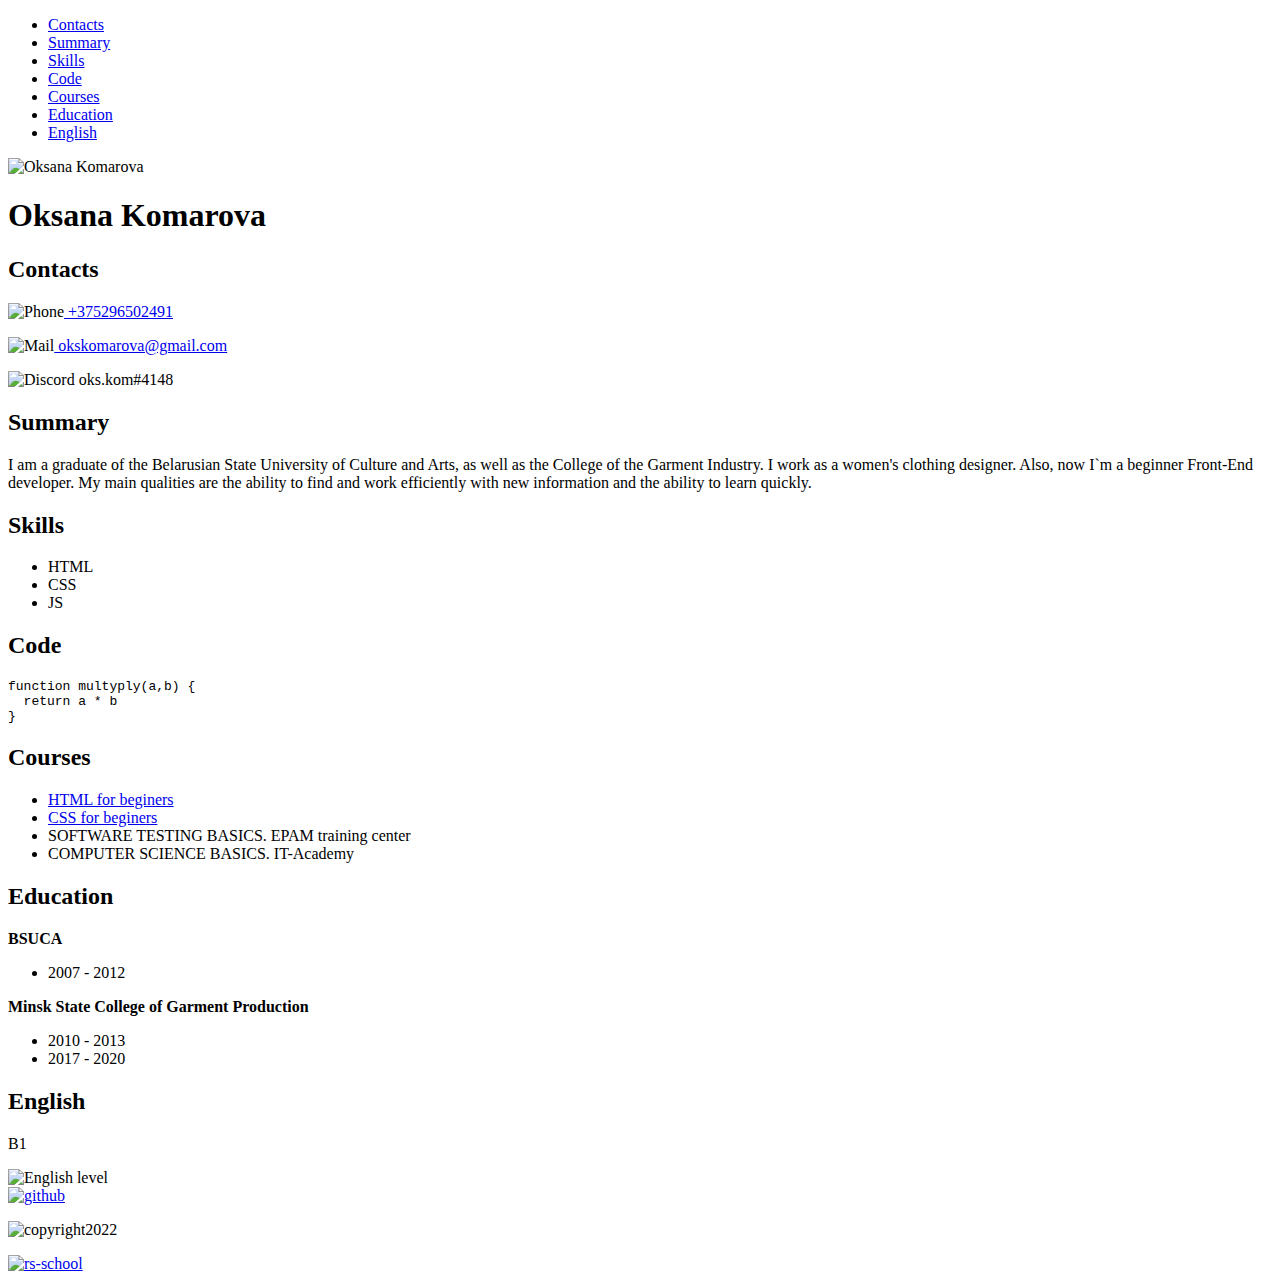
==== index.html @ 1ca235c0 "docs: update index.html file with content" ====
<!DOCTYPE HTML>
<html lang="en">

    <head>
        <meta charset="UTF-8">
        <meta name="viewport" content="width=device-width, initial-scale=1.0">
        <link rel="stylesheet" href="./StyleCV.css">
        <link rel="icon" href="./img/favicon.ico">
        <link rel="preconnect" href="https://fonts.googleapis.com">
        <link rel="preconnect" href="https://fonts.gstatic.com" crossorigin>
        <link href="https://fonts.googleapis.com/css2?family=Cardo:wght@700&family=Mulish:wght@200&display=swap" rel="stylesheet">

    <title>CV#3</title>
    </head>

    <body>

        <header class="header">
            <div class="container">
            <nav class="nav">
                <ul class="nav-list">
                <li class="nav-item"><a href="#contacts" class="nav-link">Contacts</a></li>
                <li class="nav-item"><a href="#summary" class="nav-link">Summary</a></li>
                <li class="nav-item"><a href="#skills" class="nav-link">Skills</a></li>
                <li class="nav-item"><a href="#code" class="nav-link">Code</a></li>
                <li class="nav-item"><a href="#courses" class="nav-link">Courses</a></li>
                <li class="nav-item"><a href="#education" class="nav-link">Education</a></li>
                <li class="nav-item"><a href="#english" class="nav-link">English</a></li>
                </ul>
            </nav>
            </div>
             </header>

        <main class="main">
            <div class="main-container">
                <section class="section" id="profile">
                    <img class="photo" src="img/Oksana.png" alt="Oksana Komarova">
                    <h1 class="section-title">Oksana Komarova</h1>
                </section>

                <section class="section" id="contacts">
                    <h2 class="section-title">Contacts</h2>
                    <p><img src="img/phone-call.png" alt="Phone" width="20" height="20"><a class="contacts-link" href="tel:+375296502491"> +375296502491</a></p>
                    <p><img src="img/email.png" alt="Mail" width="20" height="20"><a class="contacts-link" href="mailto:okskomarova@gmail.com"> okskomarova@gmail.com</a></p>
                    <p><img src="img/discord.png" alt="Discord" width="20" height="20"> oks.kom#4148</p>
                </section>

                <section class="section" id="summary">
                    <h2 class="section-title">Summary</h2>
                <p>I am a graduate of the Belarusian State University of Culture and Arts, as well as the College of the Garment Industry. I work as a women's clothing designer. Also, now I`m a beginner Front-End developer. My main qualities are the ability to find and work efficiently with new information and the ability to learn quickly.</p>
                </section>

                <section class="section" id="skills">
                    <h2 class="section-title">Skills</h2>
                        <ul>
                            <li class="section-item">HTML</li>
                            <li class="section-item">CSS</li>
                            <li class="section-item">JS</li>
                        </ul>
                </section>

                <section class="section" id="code">
                    <h2 class="section-title">Code</h2>
                    <pre class="code"><code>function multyply(a,b) {
  return a * b
}</code></pre>
                </section>

                <section class="section" id="courses">
                    <h2 class="section-title">Courses</h2>
                    <ul>
                        <li class="section-item"><a class="contacts-link" href="https://ru.code-basics.com/languages/html" target="_blank">HTML for beginers</a></li>
                        <li class="section-item"><a class="contacts-link" href="https://ru.code-basics.com/languages/css" target="_blank">CSS for beginers</a></li>
                        <li class="section-item">SOFTWARE TESTING BASICS. EPAM training center</li>
                        <li class="section-item">COMPUTER SCIENCE BASICS. IT-Academy</li>
                    </ul>
                </section>

                <section class="section" id="education">
                    <h2 class="section-title">Education</h2>
                    <p><strong>BSUCA</strong></p>
                    <ul>
                        <li class="section-item">2007 - 2012</li>
                    </ul>
                    <p><strong>Minsk State College of Garment Production</strong></p>
                    <ul>
                        <li class="section-item">2010 - 2013</li>
                        <li class="section-item">2017 - 2020</li>
                    </ul>

                </section>

                <section class="section" id="english">
                    <h2 class="section-title">English</h2>
                    <p>B1</p>
                    <img src="img/Intermediate.png" alt="English level" width="635" height="436">

                </section>

            </div>
                 </main>

        <footer class="footer">
                <div>
                <a href="https://github.com/oks-kom" target="_blank"><img src="img/github.png" alt="github" width="35" height="35"></a>
                </div>
                <div>
                    <p><img src="img/copyright.png" alt="copyright" width="15" height="15">2022</p>
                </div>
                <div><a href="https://rs.school/js/" target="_blank"><img src="img/rs_school_js.png" alt="rs-school" width="100" height="40"></a>
                </div>
        </footer>
    </body>
</html>
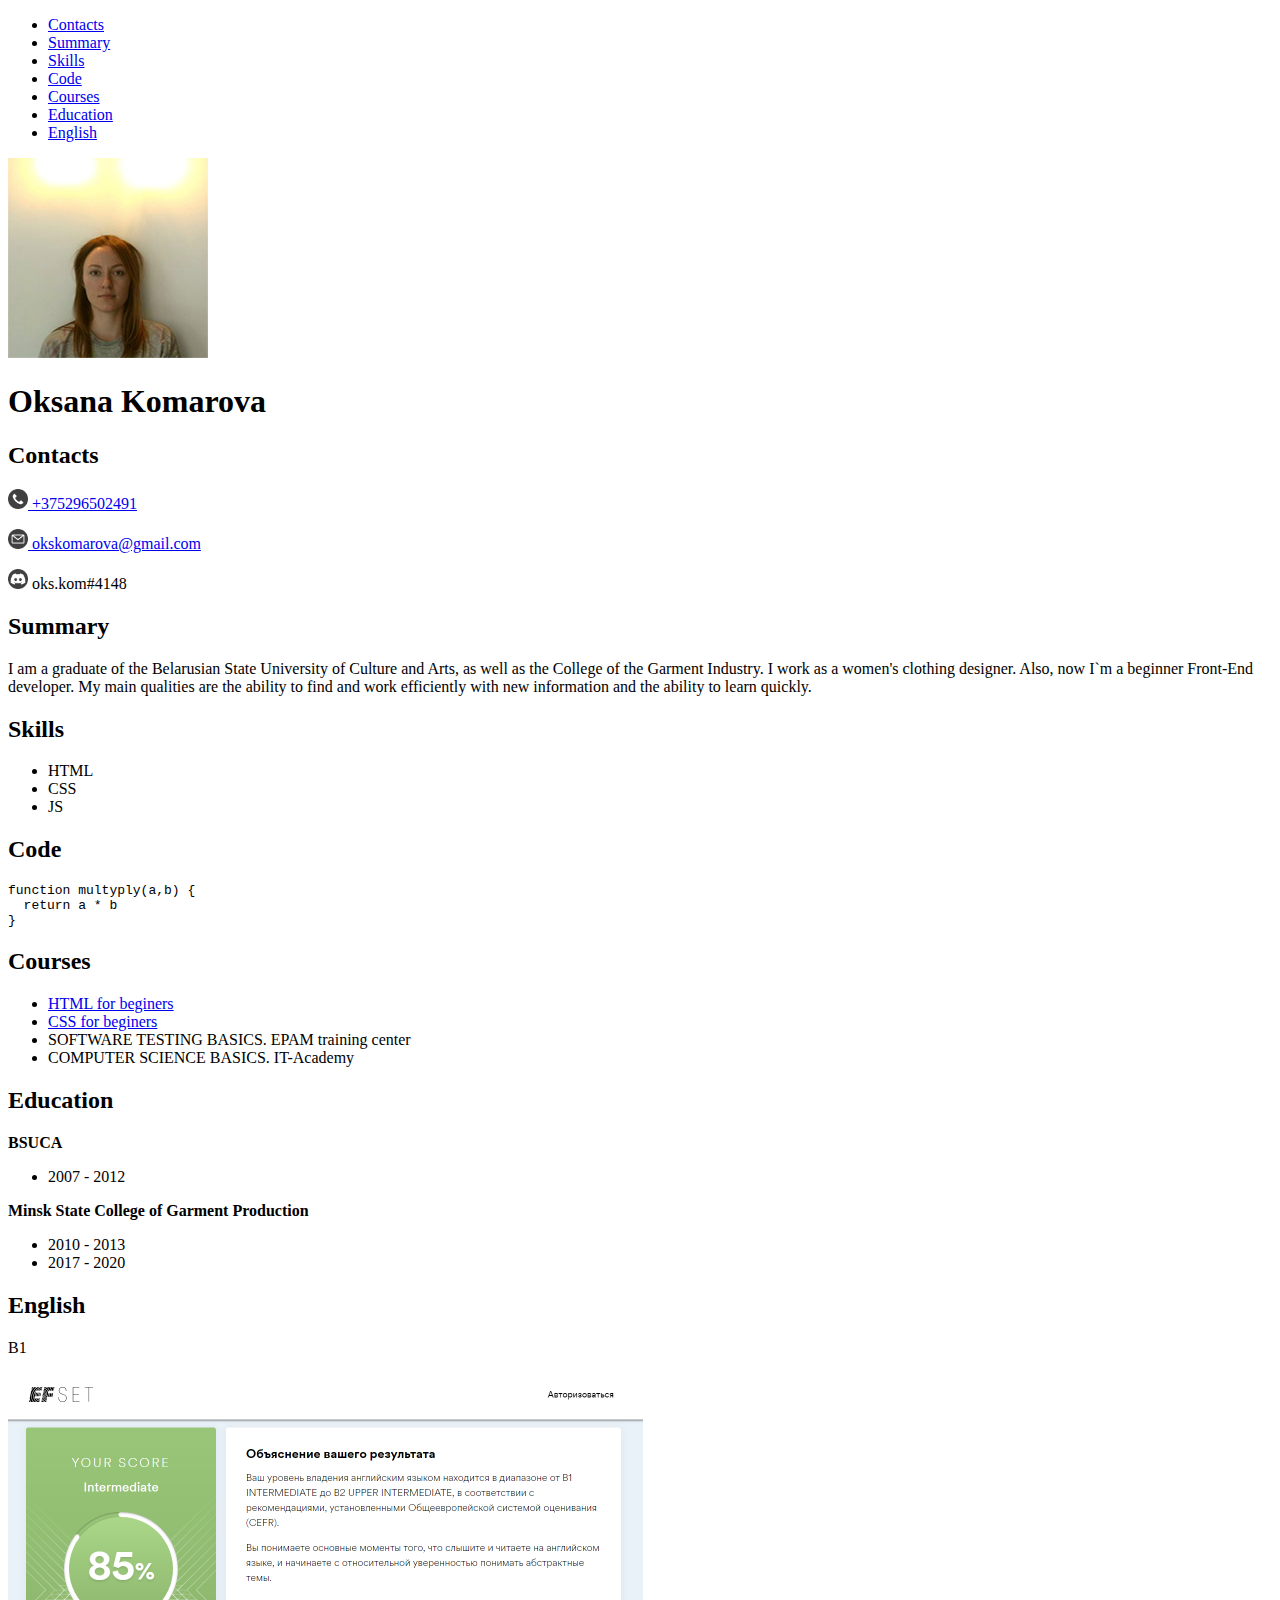
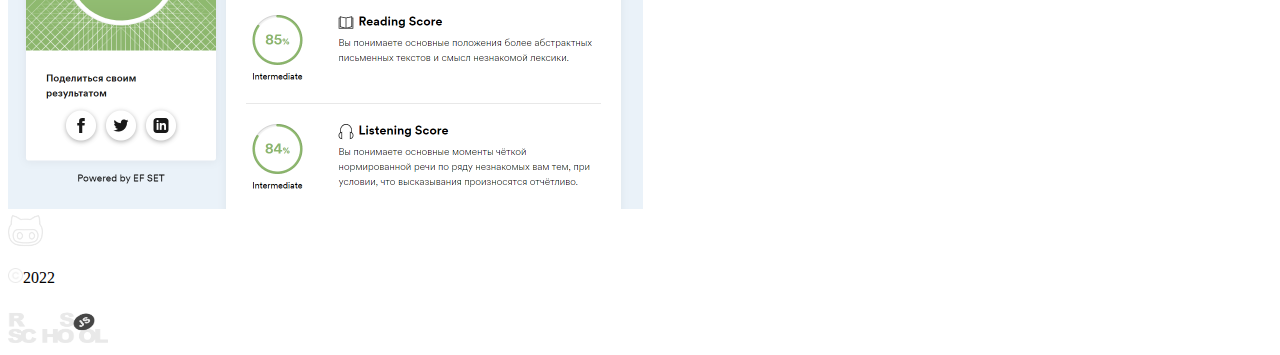
==== commit a96f6caa: "docs: update index file" ====
--- a/index.html
+++ b/index.html
@@ -4,7 +4,7 @@
     <head>
         <meta charset="UTF-8">
         <meta name="viewport" content="width=device-width, initial-scale=1.0">
-        <link rel="stylesheet" href="./StyleCV.css">
+        <link rel="stylesheet" href="./Style.css">
         <link rel="icon" href="./img/favicon.ico">
         <link rel="preconnect" href="https://fonts.googleapis.com">
         <link rel="preconnect" href="https://fonts.gstatic.com" crossorigin>
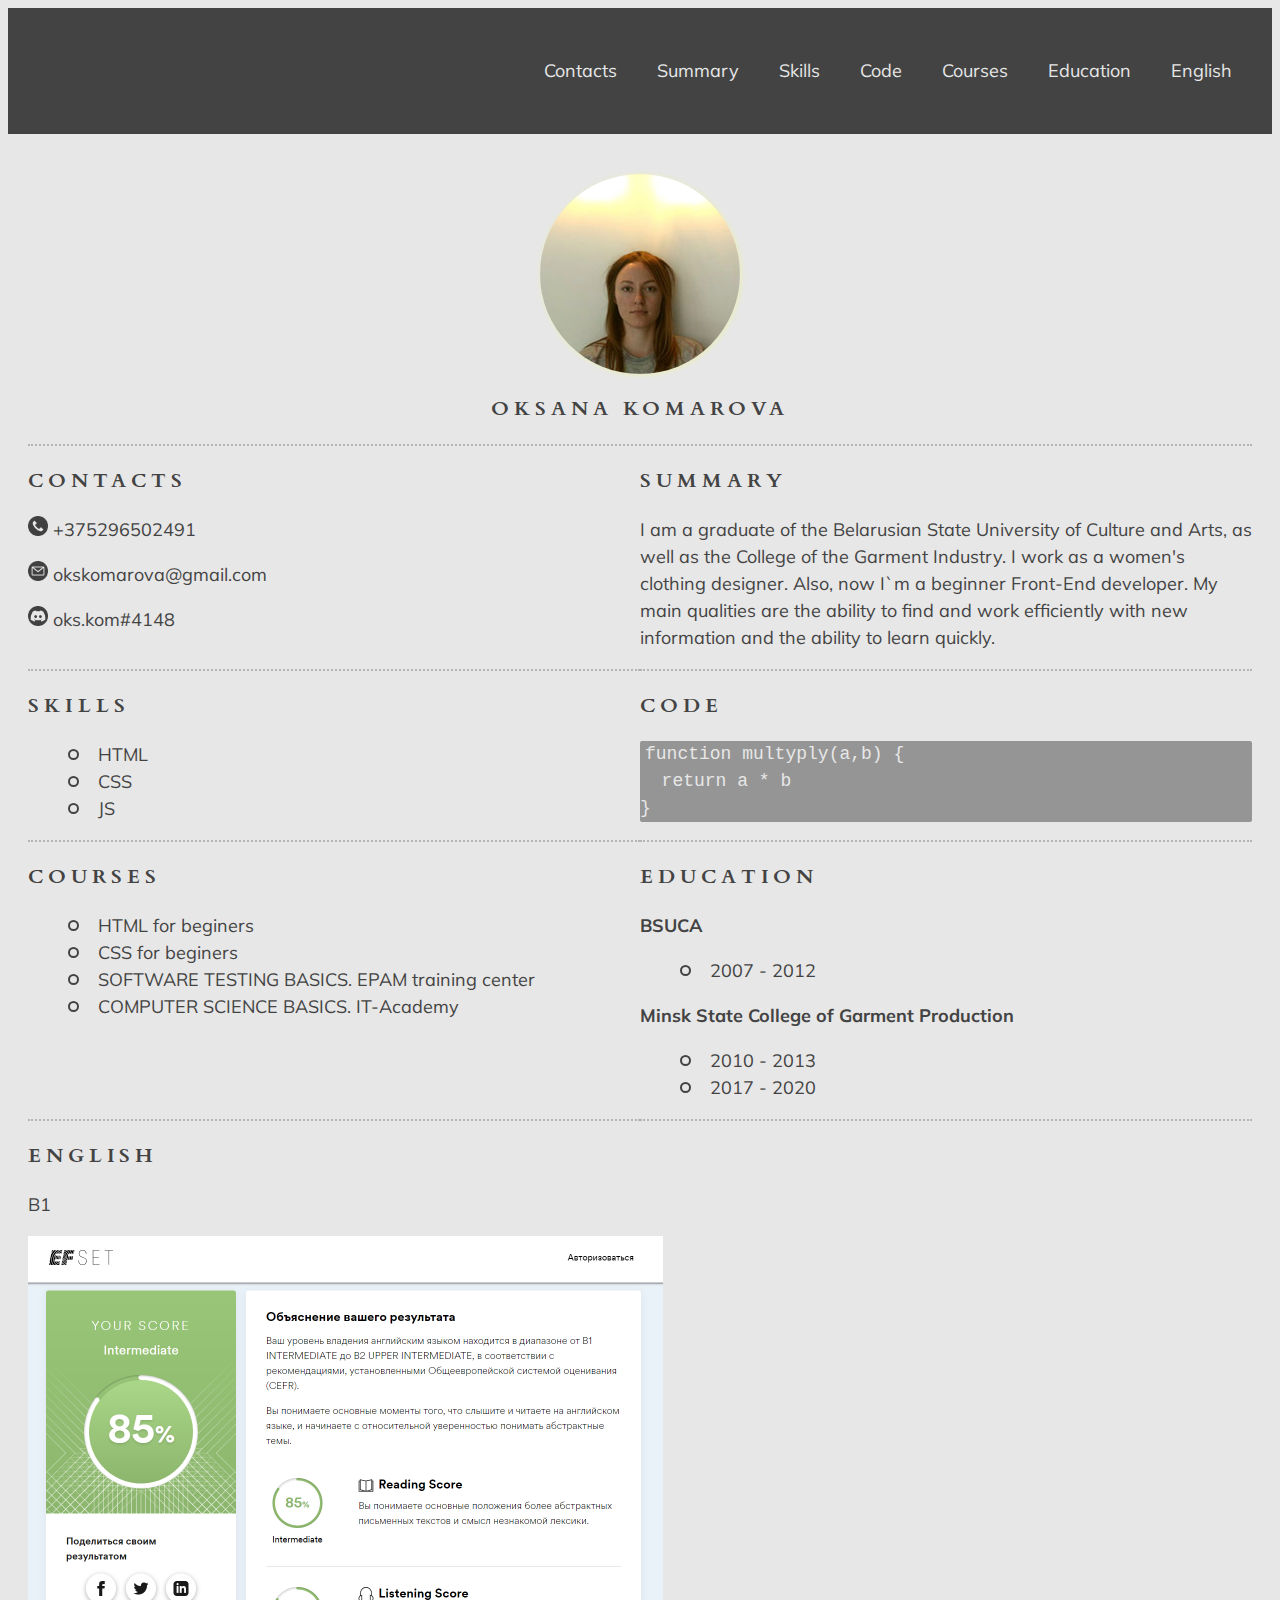
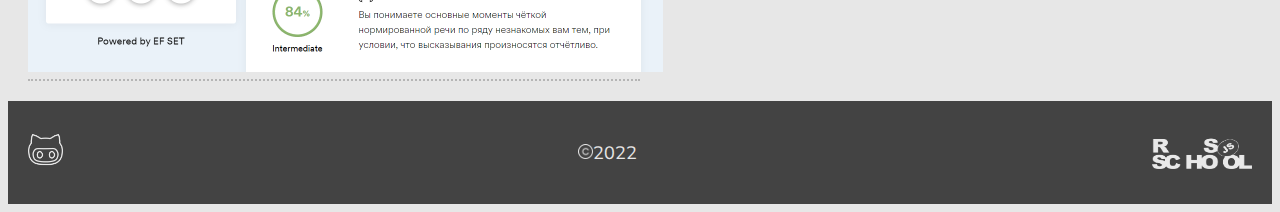
==== commit ad0cfe0a: "docs: update index file" ====
--- a/index.html
+++ b/index.html
@@ -4,7 +4,7 @@
     <head>
         <meta charset="UTF-8">
         <meta name="viewport" content="width=device-width, initial-scale=1.0">
-        <link rel="stylesheet" href="./Style.css">
+        <link rel="stylesheet" href="./style.css">
         <link rel="icon" href="./img/favicon.ico">
         <link rel="preconnect" href="https://fonts.googleapis.com">
         <link rel="preconnect" href="https://fonts.gstatic.com" crossorigin>
--- a/style.css
+++ b/style.css
@@ -0,0 +1,146 @@
+* {
+    box-sizing: border-box;
+  }
+
+html {
+  scroll-behavior: smooth;
+}
+
+body {
+    min-height: 100vh;
+    padding: 0;
+    display: flex;
+    flex-direction: column;
+    justify-content: space-between;
+    background: #E7E7E7;
+    font-family: 'Mulish', sans-serif;
+    font-size: 18px;
+    color: #434343;
+    line-height: 1.5;
+}
+
+.header {
+    padding: 20px;
+    background: #434343;
+    color: #E7E7E7;
+
+}
+
+.main {
+    padding: 20px;
+    }
+
+.footer {
+    display: flex;
+    justify-content: space-between;
+    align-items: center;
+    padding: 20px;
+    background: #434343;
+    color: #E7E7E7;
+}
+
+.container {
+    max-width: 1440px;
+    margin: 0 auto;
+}
+
+.main-container {
+     display: flex;
+     flex-wrap: wrap;
+}
+
+.photo {
+    margin: 20px auto;
+    display: block;
+    max-width: 100%;
+    height: auto;
+    border-radius: 50%;
+    box-shadow: 1px 1px 4px 1px #eaedc2;
+}
+
+
+.nav-list {
+    list-style: none;
+    display: flex;
+    float: right;
+}
+
+.nav-link {
+    padding: 0 20px;
+    line-height: 50px;
+    color: #E7E7E7;
+    font-size: 18px;
+    text-decoration: none;
+    transition: color 0.5s;
+}
+
+.nav-link:hover {
+    transition: .3s;
+    color: #f0ff3e;
+    opacity: 1;
+}
+
+.section {
+  width: 50%;
+  border-bottom: 2px dotted rgba(67, 67, 67, 0.3);
+}
+
+@media (max-width: 768px) {
+  .section {
+    width: 100%;
+  }
+}
+
+.section-title {
+    margin: 20px auto;
+    font-family: 'Cardo', serif;
+    font-size: 20px;
+    font-weight: 700px;
+    text-transform: uppercase;
+    letter-spacing: 5px;
+}
+
+.contacts-link {
+    color: #434343;
+    text-decoration: none;
+}
+
+.contacts-link:hover {
+    transition: .3s;
+    color: #FC4AFE;
+}
+
+li {
+    list-style-type: none;
+}
+
+#profile {
+    width: 100%;
+    margin: 0 auto;
+    text-align: center;
+}
+
+.code {
+    background: rgba(67, 67, 67, 0.5);
+    color: #E7E7E7;
+    border-radius: 2px;
+    text-indent: 5px;
+}
+
+
+
+.section-item {
+  position: relative;
+  padding-left: 30px;
+}
+
+.section-item::before {
+  content: "";
+  position: absolute;
+  top: 8px;
+  left: 0px;
+  width: 7px;
+  height: 7px;
+  border: 2px solid #434343;
+  border-radius: 50%;
+}
